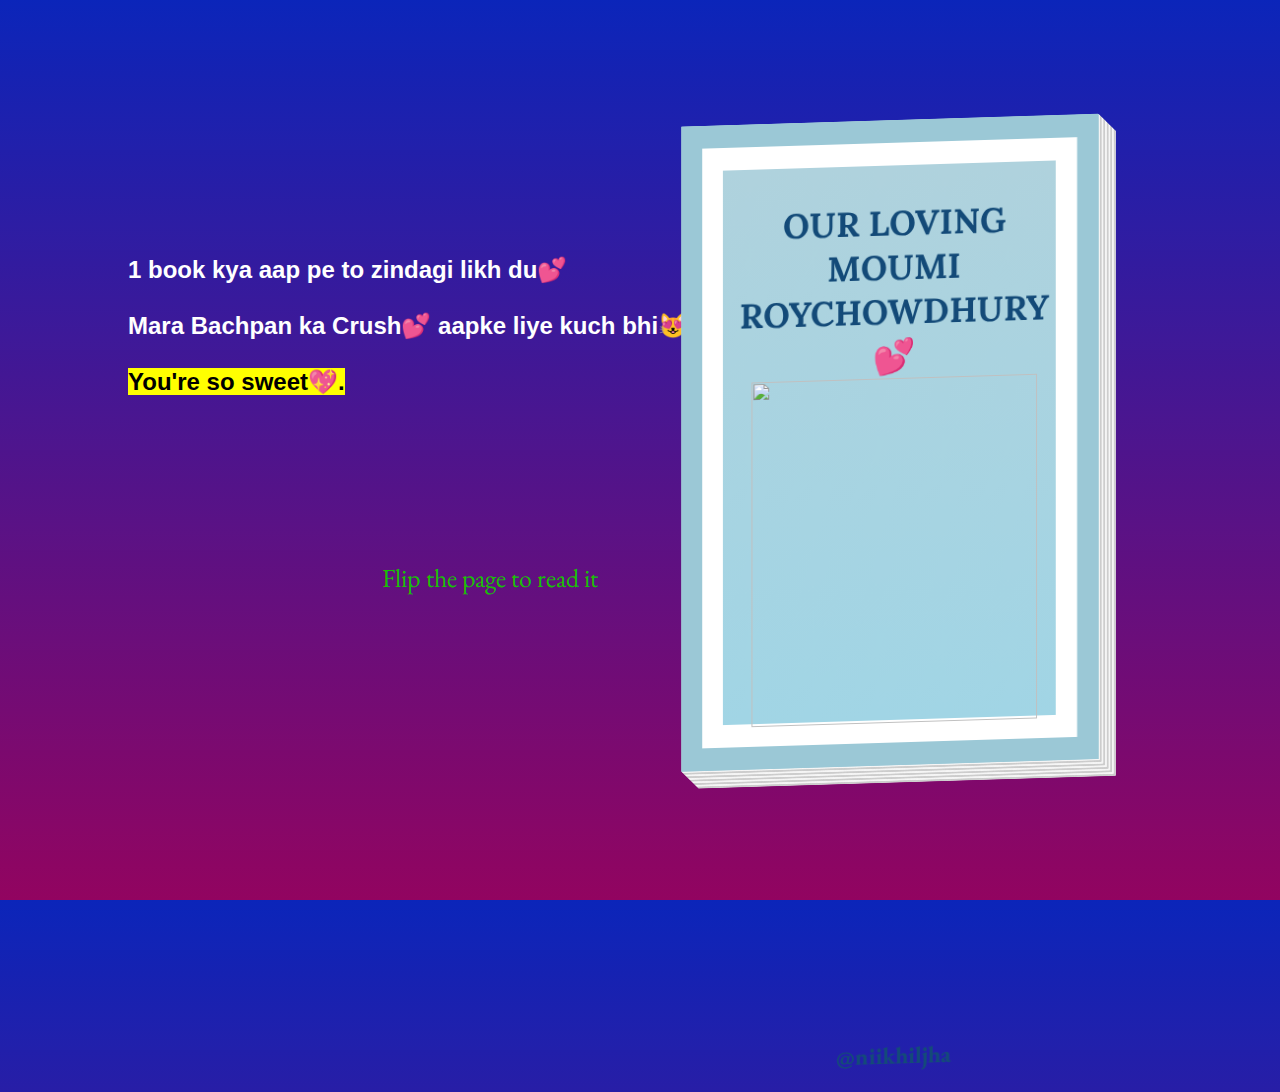
==== book.html @ 87499896 "Add files via upload" ====
<!DOCTYPE html>
<html lang="en">
  <head>
    <meta charset="UTF-8" />
    <meta name="viewport" content="width=device-width, initial-scale=1.0" />
    <title>book for you Mimi</title>
    <link rel="stylesheet" href="style.css" />
  </head>
  <body>
    <div class="motive">
      <h2>
        1 book kya aap pe to zindagi likh du💕
          <br />
          <br>
        Mara Bachpan ka Crush💕 aapke liye kuch bhi😻.
        <br />
        <br>
        <span> You're so sweet💖.</span>
      </h2>
    </div>
    <div class="instruction">Flip the page to read it</div>
    <div class="book">
      <div class="page cover-front" onclick="movePage(this, 1)">
        <h1>Our Loving Moumi Roychowdhury💕</h1>
        <img src="j.jpg" height="350" width="290" alt="">
        <div class="hat"><i class="fab fa-pied-piper-hat"></i></div>
        <br>
        <br><br>
        <br>
        <br>
        <h2>@niikhiljha</h2>
      </div>
      <div class="page cover-front" onclick="movePage(this, 2)"></div>
      <div class="page text-page" onclick="movePage(this, 3)">
        <p>Dear Mimi, this is for you 🤞💖</p>
        <p>
          "Every moment spent with you feels like <br>
           a chapter from my favorite book 🥹,<br>
           and I can't help but want to write more stories together.🫀 <br> Would you do me the honor of allowing me 🫶<br>
            to be your co-author in this😚 <br>
             beautiful journey called life🥹💕?"
             <br>
             Tujhme khoya rahun main, Mujhme khoyi rahe tu🥹
             <br>Khud ko dhoond lenge phir kabhi🫀

        </p>
        
        <iframe src="https://drive.google.com/file/d/17cDO_9siNJ6GMHq0z0fgj_W16arCAtgV/preview" width="360" height="215" allow="autoplay"></iframe>       
          <br /><br /><br />
          <p>Please trun the page..</p>
        </div>
        <div class="page text-page" onclick="movePage(this, 4)">
          <p>
            I've been thinking a lot about us lately, and there are some feelings I can no longer keep to myself.
            🤔<br>
             Our friendship means the world to me, but over time,<br>
              I've come to realize that my feelings for you have deepened into something more profound and beautiful😍<br>
        </p>

        <p>
          From the moment we met, I felt an unexplainable connection with you. Our bond has grown stronger with every shared laugh🙂‍↕️,<br>
           every deep conversation, and every moment of silence where words weren't necessary. <br>
           You have become my confidant, my rock, and the person I turn to for everything.<br>
           Your presence in my life has been a constant source of joy and comfort.😭🤞💖<br>
        </p>
        <p>
          Your kindness, compassion, and incredible spirit never cease to amaze me.🤌<br>
           You have a way of making everyone around you feel special and loved,<br>
            and I am endlessly grateful to be one of those lucky people.🙌<br>
           Your smile lights up my darkest days, and your laughter is the sweetest sound I know.😭🤞<br>
        </p>
        
      </div>
      <div class="page text-page" onclick="movePage(this, 5)">
        <p>
          As I reflect on all the moments we've shared, I realize just how much you mean to me.😽
           You've seen me at my best and my worst, and your unwavering support has been a guiding light through it all.
           Your belief in me has given me strength, and your love has given me hope.😘
        </p>
        <p>
          There’s something magical about the way we understand each other, 🤲
          the way we finish each other's sentences and share the same dreams.
           You have become an integral part of my life, and I can’t imagine a future without your friendship.💕
        </p>
        <p>
         😘
        </p>
        <p>
          I cherish every moment we spend together, and I find myself longing for more.😭🤞💖
           More shared dreams, more late-night talks, more stolen glances and warm embraces.
           I want to be there for you in every way, to support you 😘
          <br>
          logo ka gya hoga 2023 kharab mera to best tha <br>
          why <br>
          because god gifted me a frind like you😭🤞
        </p>
      </div>
      <div class="page text-page" onclick="movePage(this, 6)">
        <p>
          A friend like you is a treasure; your kindness, laughter, and unwavering support are priceless gifts I cherish every day
         <br>
         you are the most precious gift in my life <br>
         so i can't take any risk to loose it 😭🤞
         <br>
        </p>
        <p>
          if anyone say choose b/w money and your friendship<br>
           i'll choose money 🤣 <br>
          majjak tha 🤣 , i'll choose your friendship <br>
          you're my perfect partner and most important person in my life🥺 is you 
          Moumi

        </p>
        <p>
          In the garden of my life, you are the brightest and most beautiful bloom. Thank you for always being there for me.😊😘💕
Best friends are like stars. You don't always see them, but you know they're always there. Thanks for being my guiding light.💘
Life's journey is sweeter and more meaningful with a friend like you by my side. Your presence makes every moment brighter.
You are not just my best friend; you are my chosen family. Your friendship is a blessing that I am eternally grateful for.💘
Through every high and low, you've stood by me with unwavering loyalty and love. You're the epitome of what it means to be a best friend.😘
Your friendship is the perfect blend of joy, laughter, and unconditional support. I am so lucky to have you in my life.
With you, I can be my true self. Your acceptance and understanding make you more than a friend; you are my soulmate.💖
        </p>
      </div>
      <div class="page text-page">
        <p>
          bss Moumi yahi bolunga ki bht reapect and care krta tha,hu or rahunga aapse <br>
          apni aakhri saas takk. Moumi kuch vi ho jai baat karna maat chorna 🥺 , 
         kitna vi ruth jao , ma apko mana lunga 💖
         ar duniya se apko protect karta rahunga
        </p>
        <p>......This is Not limited here</p>
        <p>You are one and only Mimi💖.</p>

        <h2>Mimi ji please accept my request🥹</h2>
        <h2>and reply on this post</h2>
        <br />
        <img src="https://media.tenor.com/zGm5acSjHCIAAAAM/cat-begging.gif" />
        <button id="botao1">OK Atanu🥺</button>
      </div>
      <div class="page"></div>
      <div class="page"></div>
      <div class="page"></div>
      <div class="page"></div>
      <div class="page"></div>
      <div class="page"></div>
      <div class="page"></div>
      <div class="page"></div>
      <div class="page"></div>
      <div class="page"></div>
      <div class="page"></div>
      <div class="page"></div>
      <div class="page"></div>
      <div class="page"></div>
      <div class="page"></div>
      <div class="page"></div>
      <div class="page"></div>
      <div class="page"></div>
      <div class="page"></div>
      <div class="page"></div>
      <div class="page"></div>
      <div class="page"></div>
      <div class="page"></div>
      <div class="page"></div>
      <div class="page"></div>
      <div class="page"></div>
      <div class="page"></div>
      <div class="page"></div>
      <div class="page"></div>
      <div class="page"></div>
      <div class="page"></div>
      <div class="page"></div>
      <div class="page"></div>
      <div class="page"></div>
      <div class="page"></div>
      <div class="page"></div>
      <div class="page"></div>
      <div class="page"></div>
      <div class="page"></div>
      <div class="page"></div>
      <div class="page"></div>
      <div class="page"></div>
      <div class="page"></div>
      <div class="page"></div>
      <div class="page"></div>
      <div class="page"></div>
      <div class="page"></div>
      <div class="page"></div>
      <div class="page"></div>
      <div class="page"></div>
      <div class="page"></div>
      <div class="page"></div>
      <div class="page"></div>
      <div class="page"></div>
      <div class="page"></div>
      <div class="page"></div>
      <div class="page"></div>
      <div class="page"></div>
      <div class="page"></div>
      <div class="page"></div>
      <div class="page"></div>
      <div class="page"></div>
      <div class="page"></div>
      <div class="page"></div>
      <div class="page"></div>
      <div class="page"></div>
      <div class="page"></div>
      <div class="page"></div>
      <div class="page"></div>
      <div class="page"></div>
      <div class="page"></div>
      <div class="page"></div>
      <div class="page"></div>
      <div class="page"></div>
      <div class="page"></div>
      <div class="page"></div>
      <div class="page"></div>
      <div class="page"></div>
      <div class="page"></div>
      <div class="page"></div>
      <div class="page"></div>
      <div class="page"></div>
      <div class="page"></div>
      <div class="page"></div>
      <div class="page"></div>
      <div class="page"></div>
      <div class="page"></div>
      <div class="page"></div>
      <div class="page"></div>
      <div class="page"></div>
      <div class="page"></div>
      <div class="page"></div>
      <div class="page"></div>
    </div>

    <script>
      document.getElementById("botao1").addEventListener("click", function () {
        alert("you're always in my heart Moumi ❤️ , Drop a Message when you are Free ..");
      });
    </script>
    <script src="nikhil.js"></script>
  </body>
</html>
---- style.css ----
@import url("https://fonts.googleapis.com/css2?family=Lora&display=swap");
@import url("https://fonts.googleapis.com/css2?family=EB+Garamond&display=swap");
* {
  margin: 0;
  box-sizing: border-box;
}

.instruction,
.book {
  position: absolute;
  top: 50%;
  left: 50%;
  transform: translate(-50%, -50%);
}

body {
  width: 100%;
  height: 100vh;
  /* min-width: 900px;
  min-height: 700px; */
  background: linear-gradient(rgba(2, 29, 183, 0.963), rgb(146, 4, 96));
  position: relative;
}
#botao1 {
  background: rgba(68, 166, 158, 0.406);
  color: white;
  padding: 10px;
  margin-top: 60px;
}
.motive {
  margin-left: 10%;
  padding-top: 20%;
  color: white;
  font-family: Arial, Helvetica, sans-serif;
}
.motive span {
  background: yellow;
  color: black;
}
.book {
  width: 930px;
  height: 654.5px;
  transform: translate(-50%, -50%) rotatex(10deg) rotatey(-10deg);
  transform-style: preserve-3d;
}

.page {
  width: 423.5px;
  height: 654.5px;
  background: #84ca14;
  position: absolute;
  top: 0;
  right: 0;
  transition: transform 1s;
}

.page:nth-child(1) {
  padding: 5% 4% 4% 5%;
  transform-origin: 0% 50%;
  transform: translatez(-1px);
  background: #011217;
}

.left-side:nth-child(1) {
  transform: translatez(1px) rotatey(-180deg);
}

.page:nth-child(2) {
  padding: 5% 5% 4% 4%;
  transform-origin: 100% 50%;
  transform: translatez(-2px) scalex(-1) translatex(100%);
  background: #9bc8d6;
}

.left-side:nth-child(2) {
  transform: translatez(2px) scalex(-1) translatex(100%) rotatey(180deg);
}

.page:nth-child(3) {
  padding: 5% 4% 4% 5%;
  transform-origin: 0% 50%;
  transform: translatez(-3px);
  background: #f5f5f5;
}

.left-side:nth-child(3) {
  transform: translatez(3px) rotatey(-180deg);
}

.page:nth-child(4) {
  padding: 5% 5% 4% 4%;
  transform-origin: 100% 50%;
  transform: translatez(-4px) scalex(-1) translatex(100%);
  background: #f5f5f5;
}

.left-side:nth-child(4) {
  transform: translatez(4px) scalex(-1) translatex(100%) rotatey(180deg);
}

.page:nth-child(5) {
  padding: 5% 4% 4% 5%;
  transform-origin: 0% 50%;
  transform: translatez(-5px);
  background: #f5f5f5;
}

.left-side:nth-child(5) {
  transform: translatez(5px) rotatey(-180deg);
}

.page:nth-child(6) {
  padding: 5% 5% 4% 4%;
  transform-origin: 100% 50%;
  transform: translatez(-6px) scalex(-1) translatex(100%);
  background: #f5f5f5;
}

.left-side:nth-child(6) {
  transform: translatez(6px) scalex(-1) translatex(100%) rotatey(180deg);
}

.page:nth-child(7) {
  padding: 5% 4% 4% 5%;
  transform-origin: 0% 50%;
  transform: translatez(-7px);
  background: #f5f5f5;
}

.left-side:nth-child(7) {
  transform: translatez(7px) rotatey(-180deg);
}

.page:nth-child(8) {
  padding: 5% 5% 4% 4%;
  transform-origin: 100% 50%;
  transform: translatez(-8px) scalex(-1) translatex(100%);
  background: #f5f5f5;
}

.left-side:nth-child(8) {
  transform: translatez(8px) scalex(-1) translatex(100%) rotatey(180deg);
}

.page:nth-child(9) {
  padding: 5% 4% 4% 5%;
  transform-origin: 0% 50%;
  transform: translatez(-9px);
  background: #f5f5f5;
}

.left-side:nth-child(9) {
  transform: translatez(9px) rotatey(-180deg);
}

.page:nth-child(10) {
  padding: 5% 5% 4% 4%;
  transform-origin: 100% 50%;
  transform: translatez(-10px) scalex(-1) translatex(100%);
  background: #ccc;
}

.left-side:nth-child(10) {
  transform: translatez(10px) scalex(-1) translatex(100%) rotatey(180deg);
}

.page:nth-child(11) {
  padding: 5% 4% 4% 5%;
  transform-origin: 0% 50%;
  transform: translatez(-11px);
  background: #ccc;
}

.left-side:nth-child(11) {
  transform: translatez(11px) rotatey(-180deg);
}

.page:nth-child(12) {
  padding: 5% 5% 4% 4%;
  transform-origin: 100% 50%;
  transform: translatez(-12px) scalex(-1) translatex(100%);
  background: #ccc;
}

.left-side:nth-child(12) {
  transform: translatez(12px) scalex(-1) translatex(100%) rotatey(180deg);
}

.page:nth-child(13) {
  padding: 5% 4% 4% 5%;
  transform-origin: 0% 50%;
  transform: translatez(-13px);
  background: #ccc;
}

.left-side:nth-child(13) {
  transform: translatez(13px) rotatey(-180deg);
}

.page:nth-child(14) {
  padding: 5% 5% 4% 4%;
  transform-origin: 100% 50%;
  transform: translatez(-14px) scalex(-1) translatex(100%);
  background: #ccc;
}

.left-side:nth-child(14) {
  transform: translatez(14px) scalex(-1) translatex(100%) rotatey(180deg);
}

.page:nth-child(15) {
  padding: 5% 4% 4% 5%;
  transform-origin: 0% 50%;
  transform: translatez(-15px);
  background: #ccc;
}

.left-side:nth-child(15) {
  transform: translatez(15px) rotatey(-180deg);
}
::selection {
  color: rgb(0, 0, 0);
  background: yellow;
}
.page:nth-child(16) {
  padding: 5% 5% 4% 4%;
  transform-origin: 100% 50%;
  transform: translatez(-16px) scalex(-1) translatex(100%);
  background: #ccc;
}

.left-side:nth-child(16) {
  transform: translatez(16px) scalex(-1) translatex(100%) rotatey(180deg);
}

.page:nth-child(17) {
  padding: 5% 4% 4% 5%;
  transform-origin: 0% 50%;
  transform: translatez(-17px);
  background: #ccc;
}

.left-side:nth-child(17) {
  transform: translatez(17px) rotatey(-180deg);
}

.page:nth-child(18) {
  padding: 5% 5% 4% 4%;
  transform-origin: 100% 50%;
  transform: translatez(-18px) scalex(-1) translatex(100%);
  background: #ccc;
}

.left-side:nth-child(18) {
  transform: translatez(18px) scalex(-1) translatex(100%) rotatey(180deg);
}

.page:nth-child(19) {
  padding: 5% 4% 4% 5%;
  transform-origin: 0% 50%;
  transform: translatez(-19px);
  background: #ccc;
}

.left-side:nth-child(19) {
  transform: translatez(19px) rotatey(-180deg);
}

.page:nth-child(20) {
  padding: 5% 5% 4% 4%;
  transform-origin: 100% 50%;
  transform: translatez(-20px) scalex(-1) translatex(100%);
  background: #f5f5f5;
}

.left-side:nth-child(20) {
  transform: translatez(20px) scalex(-1) translatex(100%) rotatey(180deg);
}

.page:nth-child(21) {
  padding: 5% 4% 4% 5%;
  transform-origin: 0% 50%;
  transform: translatez(-21px);
  background: #f5f5f5;
}

.left-side:nth-child(21) {
  transform: translatez(21px) rotatey(-180deg);
}

.page:nth-child(22) {
  padding: 5% 5% 4% 4%;
  transform-origin: 100% 50%;
  transform: translatez(-22px) scalex(-1) translatex(100%);
  background: #f5f5f5;
}

.left-side:nth-child(22) {
  transform: translatez(22px) scalex(-1) translatex(100%) rotatey(180deg);
}

.page:nth-child(23) {
  padding: 5% 4% 4% 5%;
  transform-origin: 0% 50%;
  transform: translatez(-23px);
  background: #f5f5f5;
}

.left-side:nth-child(23) {
  transform: translatez(23px) rotatey(-180deg);
}

.page:nth-child(24) {
  padding: 5% 5% 4% 4%;
  transform-origin: 100% 50%;
  transform: translatez(-24px) scalex(-1) translatex(100%);
  background: #f5f5f5;
}

.left-side:nth-child(24) {
  transform: translatez(24px) scalex(-1) translatex(100%) rotatey(180deg);
}

.page:nth-child(25) {
  padding: 5% 4% 4% 5%;
  transform-origin: 0% 50%;
  transform: translatez(-25px);
  background: #f5f5f5;
}

.left-side:nth-child(25) {
  transform: translatez(25px) rotatey(-180deg);
}

.page:nth-child(26) {
  padding: 5% 5% 4% 4%;
  transform-origin: 100% 50%;
  transform: translatez(-26px) scalex(-1) translatex(100%);
  background: #f5f5f5;
}

.left-side:nth-child(26) {
  transform: translatez(26px) scalex(-1) translatex(100%) rotatey(180deg);
}

.page:nth-child(27) {
  padding: 5% 4% 4% 5%;
  transform-origin: 0% 50%;
  transform: translatez(-27px);
  background: #f5f5f5;
}

.left-side:nth-child(27) {
  transform: translatez(27px) rotatey(-180deg);
}

.page:nth-child(28) {
  padding: 5% 5% 4% 4%;
  transform-origin: 100% 50%;
  transform: translatez(-28px) scalex(-1) translatex(100%);
  background: #f5f5f5;
}

.left-side:nth-child(28) {
  transform: translatez(28px) scalex(-1) translatex(100%) rotatey(180deg);
}

.page:nth-child(29) {
  padding: 5% 4% 4% 5%;
  transform-origin: 0% 50%;
  transform: translatez(-29px);
  background: #f5f5f5;
}

.left-side:nth-child(29) {
  transform: translatez(29px) rotatey(-180deg);
}

.page:nth-child(30) {
  padding: 5% 5% 4% 4%;
  transform-origin: 100% 50%;
  transform: translatez(-30px) scalex(-1) translatex(100%);
  background: #ccc;
}

.left-side:nth-child(30) {
  transform: translatez(30px) scalex(-1) translatex(100%) rotatey(180deg);
}

.page:nth-child(31) {
  padding: 5% 4% 4% 5%;
  transform-origin: 0% 50%;
  transform: translatez(-31px);
  background: #ccc;
}

.left-side:nth-child(31) {
  transform: translatez(31px) rotatey(-180deg);
}

.page:nth-child(32) {
  padding: 5% 5% 4% 4%;
  transform-origin: 100% 50%;
  transform: translatez(-32px) scalex(-1) translatex(100%);
  background: #ccc;
}

.left-side:nth-child(32) {
  transform: translatez(32px) scalex(-1) translatex(100%) rotatey(180deg);
}

.page:nth-child(33) {
  padding: 5% 4% 4% 5%;
  transform-origin: 0% 50%;
  transform: translatez(-33px);
  background: #ccc;
}

.left-side:nth-child(33) {
  transform: translatez(33px) rotatey(-180deg);
}

.page:nth-child(34) {
  padding: 5% 5% 4% 4%;
  transform-origin: 100% 50%;
  transform: translatez(-34px) scalex(-1) translatex(100%);
  background: #ccc;
}

.left-side:nth-child(34) {
  transform: translatez(34px) scalex(-1) translatex(100%) rotatey(180deg);
}

.page:nth-child(35) {
  padding: 5% 4% 4% 5%;
  transform-origin: 0% 50%;
  transform: translatez(-35px);
  background: #ccc;
}

.left-side:nth-child(35) {
  transform: translatez(35px) rotatey(-180deg);
}

.page:nth-child(36) {
  padding: 5% 5% 4% 4%;
  transform-origin: 100% 50%;
  transform: translatez(-36px) scalex(-1) translatex(100%);
  background: #ccc;
}

.left-side:nth-child(36) {
  transform: translatez(36px) scalex(-1) translatex(100%) rotatey(180deg);
}

.page:nth-child(37) {
  padding: 5% 4% 4% 5%;
  transform-origin: 0% 50%;
  transform: translatez(-37px);
  background: #ccc;
}

.left-side:nth-child(37) {
  transform: translatez(37px) rotatey(-180deg);
}

.page:nth-child(38) {
  padding: 5% 5% 4% 4%;
  transform-origin: 100% 50%;
  transform: translatez(-38px) scalex(-1) translatex(100%);
  background: #ccc;
}

.left-side:nth-child(38) {
  transform: translatez(38px) scalex(-1) translatex(100%) rotatey(180deg);
}

.page:nth-child(39) {
  padding: 5% 4% 4% 5%;
  transform-origin: 0% 50%;
  transform: translatez(-39px);
  background: #ccc;
}

.left-side:nth-child(39) {
  transform: translatez(39px) rotatey(-180deg);
}

.page:nth-child(40) {
  padding: 5% 5% 4% 4%;
  transform-origin: 100% 50%;
  transform: translatez(-40px) scalex(-1) translatex(100%);
  background: #f5f5f5;
}

.left-side:nth-child(40) {
  transform: translatez(40px) scalex(-1) translatex(100%) rotatey(180deg);
}

.page:nth-child(41) {
  padding: 5% 4% 4% 5%;
  transform-origin: 0% 50%;
  transform: translatez(-41px);
  background: #f5f5f5;
}

.left-side:nth-child(41) {
  transform: translatez(41px) rotatey(-180deg);
}

.page:nth-child(42) {
  padding: 5% 5% 4% 4%;
  transform-origin: 100% 50%;
  transform: translatez(-42px) scalex(-1) translatex(100%);
  background: #f5f5f5;
}

.left-side:nth-child(42) {
  transform: translatez(42px) scalex(-1) translatex(100%) rotatey(180deg);
}

.page:nth-child(43) {
  padding: 5% 4% 4% 5%;
  transform-origin: 0% 50%;
  transform: translatez(-43px);
  background: #f5f5f5;
}

.left-side:nth-child(43) {
  transform: translatez(43px) rotatey(-180deg);
}

.page:nth-child(44) {
  padding: 5% 5% 4% 4%;
  transform-origin: 100% 50%;
  transform: translatez(-44px) scalex(-1) translatex(100%);
  background: #f5f5f5;
}

.left-side:nth-child(44) {
  transform: translatez(44px) scalex(-1) translatex(100%) rotatey(180deg);
}

.page:nth-child(45) {
  padding: 5% 4% 4% 5%;
  transform-origin: 0% 50%;
  transform: translatez(-45px);
  background: #f5f5f5;
}

.left-side:nth-child(45) {
  transform: translatez(45px) rotatey(-180deg);
}

.page:nth-child(46) {
  padding: 5% 5% 4% 4%;
  transform-origin: 100% 50%;
  transform: translatez(-46px) scalex(-1) translatex(100%);
  background: #f5f5f5;
}

.left-side:nth-child(46) {
  transform: translatez(46px) scalex(-1) translatex(100%) rotatey(180deg);
}

.page:nth-child(47) {
  padding: 5% 4% 4% 5%;
  transform-origin: 0% 50%;
  transform: translatez(-47px);
  background: #f5f5f5;
}

.left-side:nth-child(47) {
  transform: translatez(47px) rotatey(-180deg);
}

.page:nth-child(48) {
  padding: 5% 5% 4% 4%;
  transform-origin: 100% 50%;
  transform: translatez(-48px) scalex(-1) translatex(100%);
  background: #f5f5f5;
}

.left-side:nth-child(48) {
  transform: translatez(48px) scalex(-1) translatex(100%) rotatey(180deg);
}

.page:nth-child(49) {
  padding: 5% 4% 4% 5%;
  transform-origin: 0% 50%;
  transform: translatez(-49px);
  background: #f5f5f5;
}

.left-side:nth-child(49) {
  transform: translatez(49px) rotatey(-180deg);
}

.page:nth-child(50) {
  padding: 5% 5% 4% 4%;
  transform-origin: 100% 50%;
  transform: translatez(-50px) scalex(-1) translatex(100%);
  background: #ccc;
}

.left-side:nth-child(50) {
  transform: translatez(50px) scalex(-1) translatex(100%) rotatey(180deg);
}

.page:nth-child(51) {
  padding: 5% 4% 4% 5%;
  transform-origin: 0% 50%;
  transform: translatez(-51px);
  background: #ccc;
}

.left-side:nth-child(51) {
  transform: translatez(51px) rotatey(-180deg);
}

.page:nth-child(52) {
  padding: 5% 5% 4% 4%;
  transform-origin: 100% 50%;
  transform: translatez(-52px) scalex(-1) translatex(100%);
  background: #ccc;
}

.left-side:nth-child(52) {
  transform: translatez(52px) scalex(-1) translatex(100%) rotatey(180deg);
}

.page:nth-child(53) {
  padding: 5% 4% 4% 5%;
  transform-origin: 0% 50%;
  transform: translatez(-53px);
  background: #ccc;
}

.left-side:nth-child(53) {
  transform: translatez(53px) rotatey(-180deg);
}

.page:nth-child(54) {
  padding: 5% 5% 4% 4%;
  transform-origin: 100% 50%;
  transform: translatez(-54px) scalex(-1) translatex(100%);
  background: #ccc;
}

.left-side:nth-child(54) {
  transform: translatez(54px) scalex(-1) translatex(100%) rotatey(180deg);
}

.page:nth-child(55) {
  padding: 5% 4% 4% 5%;
  transform-origin: 0% 50%;
  transform: translatez(-55px);
  background: #ccc;
}

.left-side:nth-child(55) {
  transform: translatez(55px) rotatey(-180deg);
}

.page:nth-child(56) {
  padding: 5% 5% 4% 4%;
  transform-origin: 100% 50%;
  transform: translatez(-56px) scalex(-1) translatex(100%);
  background: #ccc;
}

.left-side:nth-child(56) {
  transform: translatez(56px) scalex(-1) translatex(100%) rotatey(180deg);
}

.page:nth-child(57) {
  padding: 5% 4% 4% 5%;
  transform-origin: 0% 50%;
  transform: translatez(-57px);
  background: #ccc;
}

.left-side:nth-child(57) {
  transform: translatez(57px) rotatey(-180deg);
}

.page:nth-child(58) {
  padding: 5% 5% 4% 4%;
  transform-origin: 100% 50%;
  transform: translatez(-58px) scalex(-1) translatex(100%);
  background: #ccc;
}

.left-side:nth-child(58) {
  transform: translatez(58px) scalex(-1) translatex(100%) rotatey(180deg);
}

.page:nth-child(59) {
  padding: 5% 4% 4% 5%;
  transform-origin: 0% 50%;
  transform: translatez(-59px);
  background: #ccc;
}

.left-side:nth-child(59) {
  transform: translatez(59px) rotatey(-180deg);
}

.page:nth-child(60) {
  padding: 5% 5% 4% 4%;
  transform-origin: 100% 50%;
  transform: translatez(-60px) scalex(-1) translatex(100%);
  background: #f5f5f5;
}

.left-side:nth-child(60) {
  transform: translatez(60px) scalex(-1) translatex(100%) rotatey(180deg);
}

.page:nth-child(61) {
  padding: 5% 4% 4% 5%;
  transform-origin: 0% 50%;
  transform: translatez(-61px);
  background: #f5f5f5;
}

.left-side:nth-child(61) {
  transform: translatez(61px) rotatey(-180deg);
}

.page:nth-child(62) {
  padding: 5% 5% 4% 4%;
  transform-origin: 100% 50%;
  transform: translatez(-62px) scalex(-1) translatex(100%);
  background: #f5f5f5;
}

.left-side:nth-child(62) {
  transform: translatez(62px) scalex(-1) translatex(100%) rotatey(180deg);
}

.page:nth-child(63) {
  padding: 5% 4% 4% 5%;
  transform-origin: 0% 50%;
  transform: translatez(-63px);
  background: #f5f5f5;
}

.left-side:nth-child(63) {
  transform: translatez(63px) rotatey(-180deg);
}

.page:nth-child(64) {
  padding: 5% 5% 4% 4%;
  transform-origin: 100% 50%;
  transform: translatez(-64px) scalex(-1) translatex(100%);
  background: #f5f5f5;
}

.left-side:nth-child(64) {
  transform: translatez(64px) scalex(-1) translatex(100%) rotatey(180deg);
}

.page:nth-child(65) {
  padding: 5% 4% 4% 5%;
  transform-origin: 0% 50%;
  transform: translatez(-65px);
  background: #f5f5f5;
}

.left-side:nth-child(65) {
  transform: translatez(65px) rotatey(-180deg);
}

.page:nth-child(66) {
  padding: 5% 5% 4% 4%;
  transform-origin: 100% 50%;
  transform: translatez(-66px) scalex(-1) translatex(100%);
  background: #f5f5f5;
}

.left-side:nth-child(66) {
  transform: translatez(66px) scalex(-1) translatex(100%) rotatey(180deg);
}

.page:nth-child(67) {
  padding: 5% 4% 4% 5%;
  transform-origin: 0% 50%;
  transform: translatez(-67px);
  background: #f5f5f5;
}

.left-side:nth-child(67) {
  transform: translatez(67px) rotatey(-180deg);
}

.page:nth-child(68) {
  padding: 5% 5% 4% 4%;
  transform-origin: 100% 50%;
  transform: translatez(-68px) scalex(-1) translatex(100%);
  background: #f5f5f5;
}

.left-side:nth-child(68) {
  transform: translatez(68px) scalex(-1) translatex(100%) rotatey(180deg);
}

.page:nth-child(69) {
  padding: 5% 4% 4% 5%;
  transform-origin: 0% 50%;
  transform: translatez(-69px);
  background: #f5f5f5;
}

.left-side:nth-child(69) {
  transform: translatez(69px) rotatey(-180deg);
}

.page:nth-child(70) {
  padding: 5% 5% 4% 4%;
  transform-origin: 100% 50%;
  transform: translatez(-70px) scalex(-1) translatex(100%);
  background: #ccc;
}

.left-side:nth-child(70) {
  transform: translatez(70px) scalex(-1) translatex(100%) rotatey(180deg);
}

.page:nth-child(71) {
  padding: 5% 4% 4% 5%;
  transform-origin: 0% 50%;
  transform: translatez(-71px);
  background: #ccc;
}

.left-side:nth-child(71) {
  transform: translatez(71px) rotatey(-180deg);
}

.page:nth-child(72) {
  padding: 5% 5% 4% 4%;
  transform-origin: 100% 50%;
  transform: translatez(-72px) scalex(-1) translatex(100%);
  background: #ccc;
}

.left-side:nth-child(72) {
  transform: translatez(72px) scalex(-1) translatex(100%) rotatey(180deg);
}

.page:nth-child(73) {
  padding: 5% 4% 4% 5%;
  transform-origin: 0% 50%;
  transform: translatez(-73px);
  background: #ccc;
}

.left-side:nth-child(73) {
  transform: translatez(73px) rotatey(-180deg);
}

.page:nth-child(74) {
  padding: 5% 5% 4% 4%;
  transform-origin: 100% 50%;
  transform: translatez(-74px) scalex(-1) translatex(100%);
  background: #ccc;
}

.left-side:nth-child(74) {
  transform: translatez(74px) scalex(-1) translatex(100%) rotatey(180deg);
}

.page:nth-child(75) {
  padding: 5% 4% 4% 5%;
  transform-origin: 0% 50%;
  transform: translatez(-75px);
  background: #ccc;
}

.left-side:nth-child(75) {
  transform: translatez(75px) rotatey(-180deg);
}

.page:nth-child(76) {
  padding: 5% 5% 4% 4%;
  transform-origin: 100% 50%;
  transform: translatez(-76px) scalex(-1) translatex(100%);
  background: #ccc;
}

.left-side:nth-child(76) {
  transform: translatez(76px) scalex(-1) translatex(100%) rotatey(180deg);
}

.page:nth-child(77) {
  padding: 5% 4% 4% 5%;
  transform-origin: 0% 50%;
  transform: translatez(-77px);
  background: #ccc;
}

.left-side:nth-child(77) {
  transform: translatez(77px) rotatey(-180deg);
}

.page:nth-child(78) {
  padding: 5% 5% 4% 4%;
  transform-origin: 100% 50%;
  transform: translatez(-78px) scalex(-1) translatex(100%);
  background: #ccc;
}

.left-side:nth-child(78) {
  transform: translatez(78px) scalex(-1) translatex(100%) rotatey(180deg);
}

.page:nth-child(79) {
  padding: 5% 4% 4% 5%;
  transform-origin: 0% 50%;
  transform: translatez(-79px);
  background: #ccc;
}

.left-side:nth-child(79) {
  transform: translatez(79px) rotatey(-180deg);
}

.page:nth-child(80) {
  padding: 5% 5% 4% 4%;
  transform-origin: 100% 50%;
  transform: translatez(-80px) scalex(-1) translatex(100%);
  background: #f5f5f5;
}

.left-side:nth-child(80) {
  transform: translatez(80px) scalex(-1) translatex(100%) rotatey(180deg);
}

.page:nth-child(81) {
  padding: 5% 4% 4% 5%;
  transform-origin: 0% 50%;
  transform: translatez(-81px);
  background: #f5f5f5;
}

.left-side:nth-child(81) {
  transform: translatez(81px) rotatey(-180deg);
}

.page:nth-child(82) {
  padding: 5% 5% 4% 4%;
  transform-origin: 100% 50%;
  transform: translatez(-82px) scalex(-1) translatex(100%);
  background: #f5f5f5;
}

.left-side:nth-child(82) {
  transform: translatez(82px) scalex(-1) translatex(100%) rotatey(180deg);
}

.page:nth-child(83) {
  padding: 5% 4% 4% 5%;
  transform-origin: 0% 50%;
  transform: translatez(-83px);
  background: #f5f5f5;
}

.left-side:nth-child(83) {
  transform: translatez(83px) rotatey(-180deg);
}

.page:nth-child(84) {
  padding: 5% 5% 4% 4%;
  transform-origin: 100% 50%;
  transform: translatez(-84px) scalex(-1) translatex(100%);
  background: #f5f5f5;
}

.left-side:nth-child(84) {
  transform: translatez(84px) scalex(-1) translatex(100%) rotatey(180deg);
}

.page:nth-child(85) {
  padding: 5% 4% 4% 5%;
  transform-origin: 0% 50%;
  transform: translatez(-85px);
  background: #f5f5f5;
}

.left-side:nth-child(85) {
  transform: translatez(85px) rotatey(-180deg);
}

.page:nth-child(86) {
  padding: 5% 5% 4% 4%;
  transform-origin: 100% 50%;
  transform: translatez(-86px) scalex(-1) translatex(100%);
  background: #f5f5f5;
}

.left-side:nth-child(86) {
  transform: translatez(86px) scalex(-1) translatex(100%) rotatey(180deg);
}

.page:nth-child(87) {
  padding: 5% 4% 4% 5%;
  transform-origin: 0% 50%;
  transform: translatez(-87px);
  background: #f5f5f5;
}

.left-side:nth-child(87) {
  transform: translatez(87px) rotatey(-180deg);
}

.page:nth-child(88) {
  padding: 5% 5% 4% 4%;
  transform-origin: 100% 50%;
  transform: translatez(-88px) scalex(-1) translatex(100%);
  background: #f5f5f5;
}

.left-side:nth-child(88) {
  transform: translatez(88px) scalex(-1) translatex(100%) rotatey(180deg);
}

.page:nth-child(89) {
  padding: 5% 4% 4% 5%;
  transform-origin: 0% 50%;
  transform: translatez(-89px);
  background: #f5f5f5;
}

.left-side:nth-child(89) {
  transform: translatez(89px) rotatey(-180deg);
}

.page:nth-child(90) {
  padding: 5% 5% 4% 4%;
  transform-origin: 100% 50%;
  transform: translatez(-90px) scalex(-1) translatex(100%);
  background: #ccc;
}

.left-side:nth-child(90) {
  transform: translatez(90px) scalex(-1) translatex(100%) rotatey(180deg);
}

.page:nth-child(91) {
  padding: 5% 4% 4% 5%;
  transform-origin: 0% 50%;
  transform: translatez(-91px);
  background: #ccc;
}

.left-side:nth-child(91) {
  transform: translatez(91px) rotatey(-180deg);
}

.page:nth-child(92) {
  padding: 5% 5% 4% 4%;
  transform-origin: 100% 50%;
  transform: translatez(-92px) scalex(-1) translatex(100%);
  background: #ccc;
}

.left-side:nth-child(92) {
  transform: translatez(92px) scalex(-1) translatex(100%) rotatey(180deg);
}

.page:nth-child(93) {
  padding: 5% 4% 4% 5%;
  transform-origin: 0% 50%;
  transform: translatez(-93px);
  background: #ccc;
}

.left-side:nth-child(93) {
  transform: translatez(93px) rotatey(-180deg);
}

.page:nth-child(94) {
  padding: 5% 5% 4% 4%;
  transform-origin: 100% 50%;
  transform: translatez(-94px) scalex(-1) translatex(100%);
  background: #ccc;
}

.left-side:nth-child(94) {
  transform: translatez(94px) scalex(-1) translatex(100%) rotatey(180deg);
}

.page:nth-child(95) {
  padding: 5% 4% 4% 5%;
  transform-origin: 0% 50%;
  transform: translatez(-95px);
  background: #ccc;
}

.left-side:nth-child(95) {
  transform: translatez(95px) rotatey(-180deg);
}

.page:nth-child(96) {
  padding: 5% 5% 4% 4%;
  transform-origin: 100% 50%;
  transform: translatez(-96px) scalex(-1) translatex(100%);
  background: #ccc;
}

.left-side:nth-child(96) {
  transform: translatez(96px) scalex(-1) translatex(100%) rotatey(180deg);
}

.page:nth-child(97) {
  padding: 5% 4% 4% 5%;
  transform-origin: 0% 50%;
  transform: translatez(-97px);
  background: #ccc;
}

.left-side:nth-child(97) {
  transform: translatez(97px) rotatey(-180deg);
}

.page:nth-child(98) {
  padding: 5% 5% 4% 4%;
  transform-origin: 100% 50%;
  transform: translatez(-98px) scalex(-1) translatex(100%);
  background: #ccc;
}

.left-side:nth-child(98) {
  transform: translatez(98px) scalex(-1) translatex(100%) rotatey(180deg);
}

.page:nth-child(99) {
  padding: 5% 4% 4% 5%;
  transform-origin: 0% 50%;
  transform: translatez(-99px);
  background: #ccc;
}

.left-side:nth-child(99) {
  transform: translatez(99px) rotatey(-180deg);
}

.page:nth-child(100) {
  padding: 5% 5% 4% 4%;
  transform-origin: 100% 50%;
  transform: translatez(-100px) scalex(-1) translatex(100%);
  background: #f5f5f5;
}

.left-side:nth-child(100) {
  transform: translatez(100px) scalex(-1) translatex(100%) rotatey(180deg);
}

.cover-front:nth-child(1) {
  text-align: center;
  background: linear-gradient(#afd2dd, #a1d5e5) 50% 50%/80% 86% no-repeat,
    linear-gradient(#ffffff, #ffffff) 50% 50%/90% 93% no-repeat,
    linear-gradient(#9bc8d6, #9bc8d6) no-repeat;
}
.cover-front:nth-child(1) h1 {
  font-family: "Lora", serif;
  font-size: 35px;
  color: #134a78;
  margin-top: 35px;
  text-transform: uppercase;
}
.cover-front:nth-child(1) h2 {
  font-family: "EB Garamond", serif;
  font-size: 24px;
  color: #134a78;
  position: relative;
  top: 40%;
}
.cover-front:nth-child(1) .hat {
  font-size: 100px;
  color: #134a78;
  position: relative;
  top: 3%;
}

p {
  margin-bottom: 4%;
  font-family: "EB Garamond", serif;
  font-size: 16px;
}

.page:nth-child(3) p:first-of-type:first-letter {
  font-size: 32px;
}

.instruction {
  left: calc(50% - 150px);
  font-size: 26px;
  font-family: "EB Garamond", serif;
  color: rgba(22, 199, 2, 0.998);
  box-sizing: border-box;
  border-radius: 2px solid red;
  padding: 10px 15px;
  margin-top: 10%;
}

@media screen and (max-width:500px){
  body{
    width: 100vw;
  }
  .motive {
    position: relative;
    margin: 4%;
    padding-top: 2%;
    width: 100vw;

  }
  .instruction{
    position: relative;
    top: auto;
    left: 61%;
  }
  .book{
    position: relative;
    left: 48%;
    width: 95%;
    
    /* transform: translate(0%, 0%) rotatex(10deg) rotatey(-10deg);
  transform-style: preserve-3d; */
  }
  .page{
    width: 100%;
  }
  .video{
    width: 95%;
  }
}
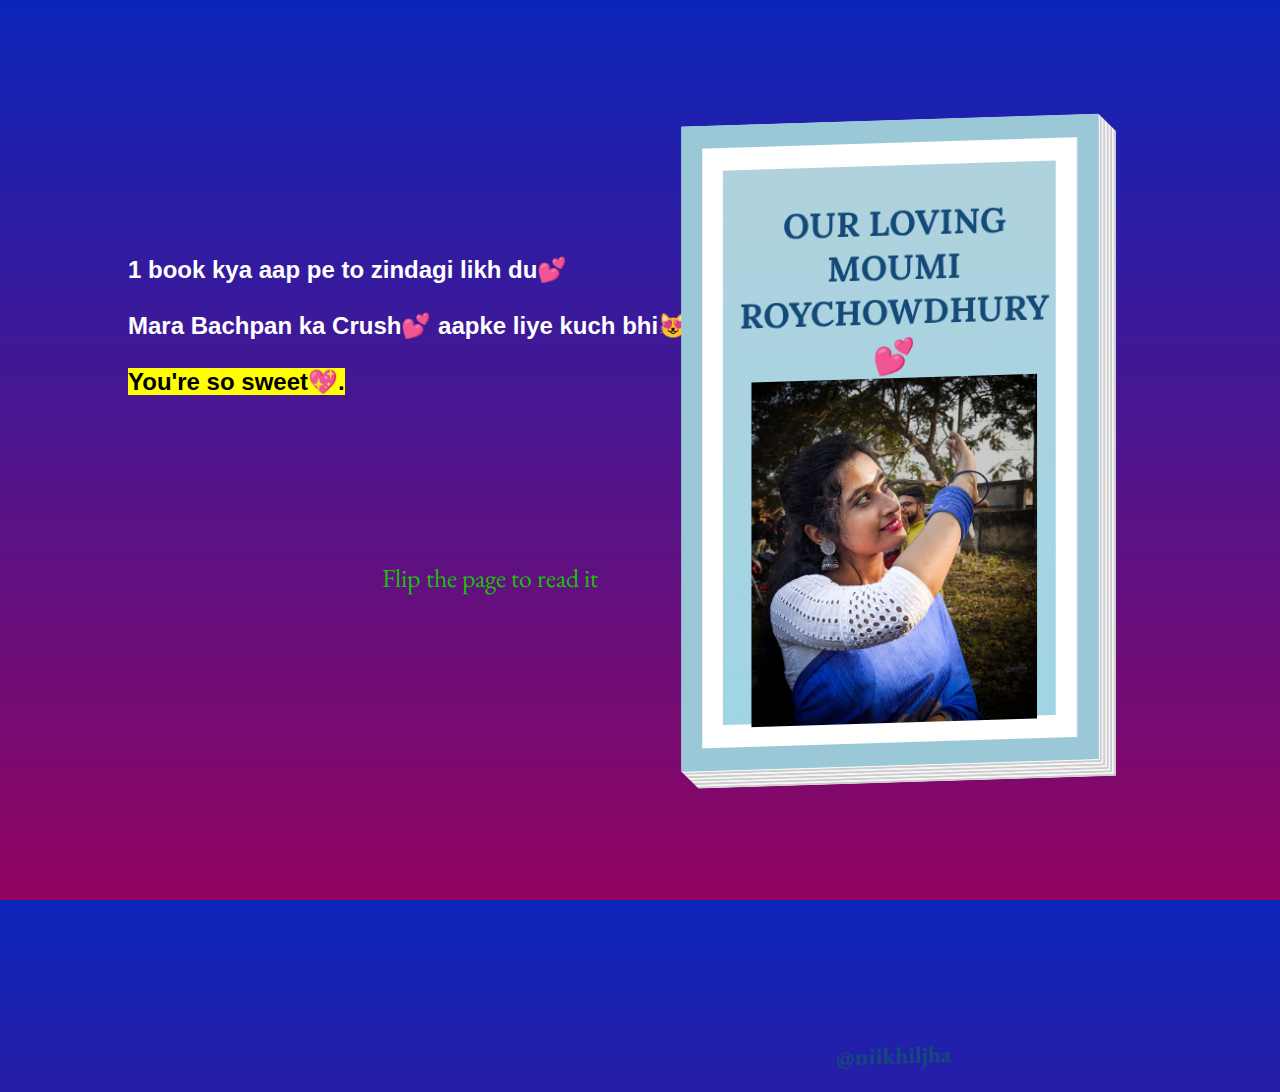
==== commit 55081298: "Update book.html" ====
--- a/book.html
+++ b/book.html
@@ -22,7 +22,7 @@
     <div class="book">
       <div class="page cover-front" onclick="movePage(this, 1)">
         <h1>Our Loving Moumi Roychowdhury💕</h1>
-        <img src="j.jpg" height="350" width="290" alt="">
+        <img src="mimi.jpg" height="350" width="290" alt="">
         <div class="hat"><i class="fab fa-pied-piper-hat"></i></div>
         <br>
         <br><br>
@@ -45,8 +45,11 @@
 
         </p>
         
-        <iframe src="https://drive.google.com/file/d/17cDO_9siNJ6GMHq0z0fgj_W16arCAtgV/preview" width="360" height="215" allow="autoplay"></iframe>       
+        <iframe src="https://drive.google.com/file/d/17cDO_9siNJ6GMHq0z0fgj_W16arCAtgV/preview" width="360" height="215" allow="autoplay"></iframe>    
+        <br /><br />
+        <p>Note: Play the video Before Read it .</p>
           <br /><br /><br />
+        
           <p>Please trun the page..</p>
         </div>
         <div class="page text-page" onclick="movePage(this, 4)">
@@ -239,4 +242,4 @@
     </script>
     <script src="nikhil.js"></script>
   </body>
-</html>+</html>
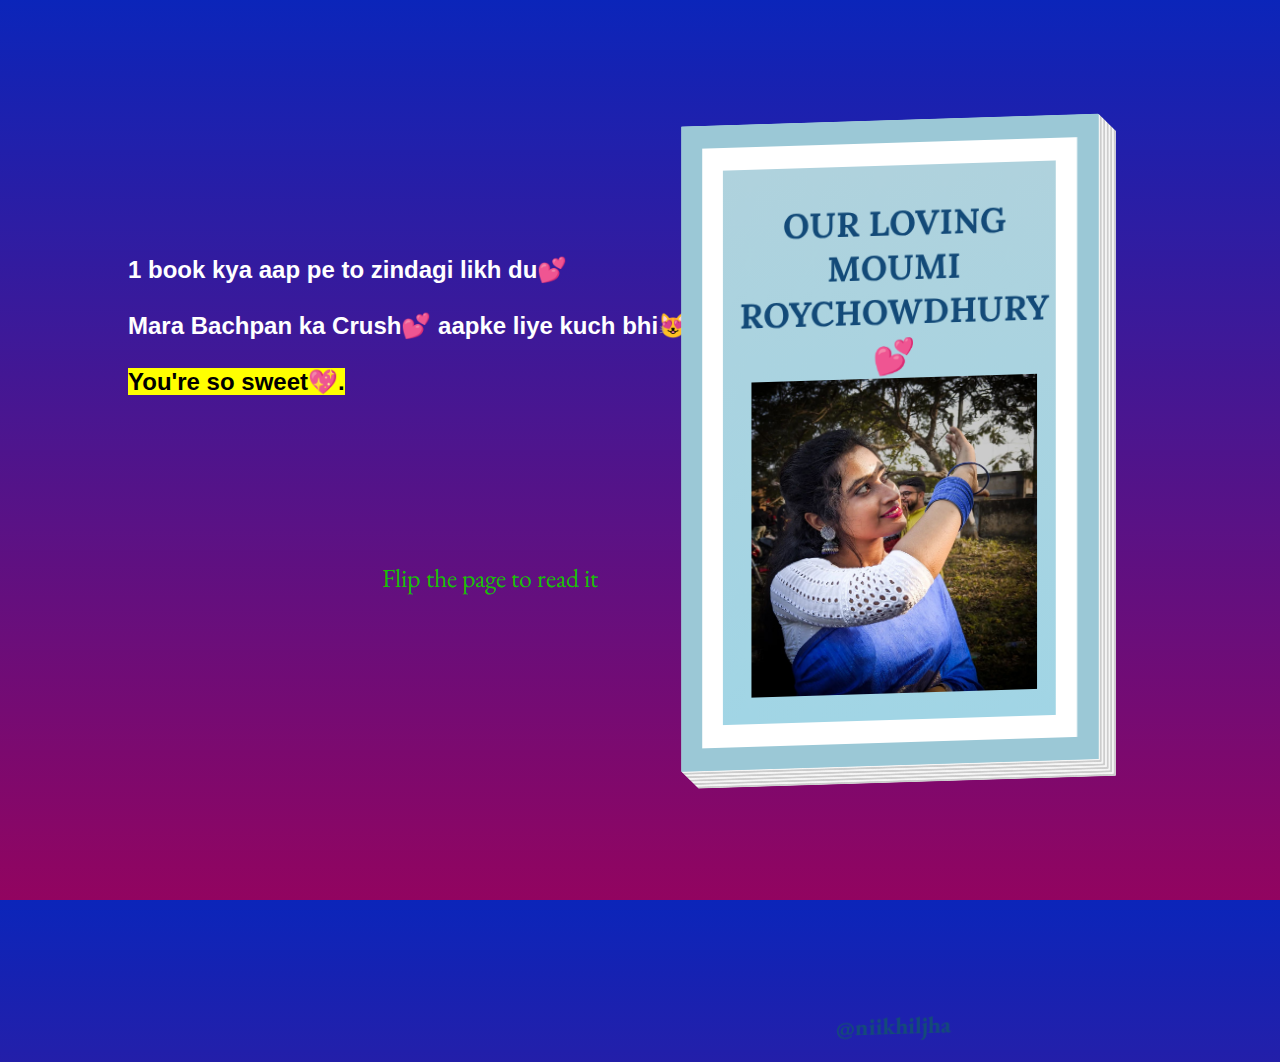
==== commit 08fc61d3: "Update book.html" ====
--- a/book.html
+++ b/book.html
@@ -22,7 +22,7 @@
     <div class="book">
       <div class="page cover-front" onclick="movePage(this, 1)">
         <h1>Our Loving Moumi Roychowdhury💕</h1>
-        <img src="mimi.jpg" height="350" width="290" alt="">
+        <img src="mimi.jpg" height="320" width="290" alt="">
         <div class="hat"><i class="fab fa-pied-piper-hat"></i></div>
         <br>
         <br><br>
@@ -48,7 +48,7 @@
         <iframe src="https://drive.google.com/file/d/17cDO_9siNJ6GMHq0z0fgj_W16arCAtgV/preview" width="360" height="215" allow="autoplay"></iframe>    
         <br /><br />
         <p>Note: Play the video Before Read it .</p>
-          <br /><br /><br />
+          <br /><br />
         
           <p>Please trun the page..</p>
         </div>
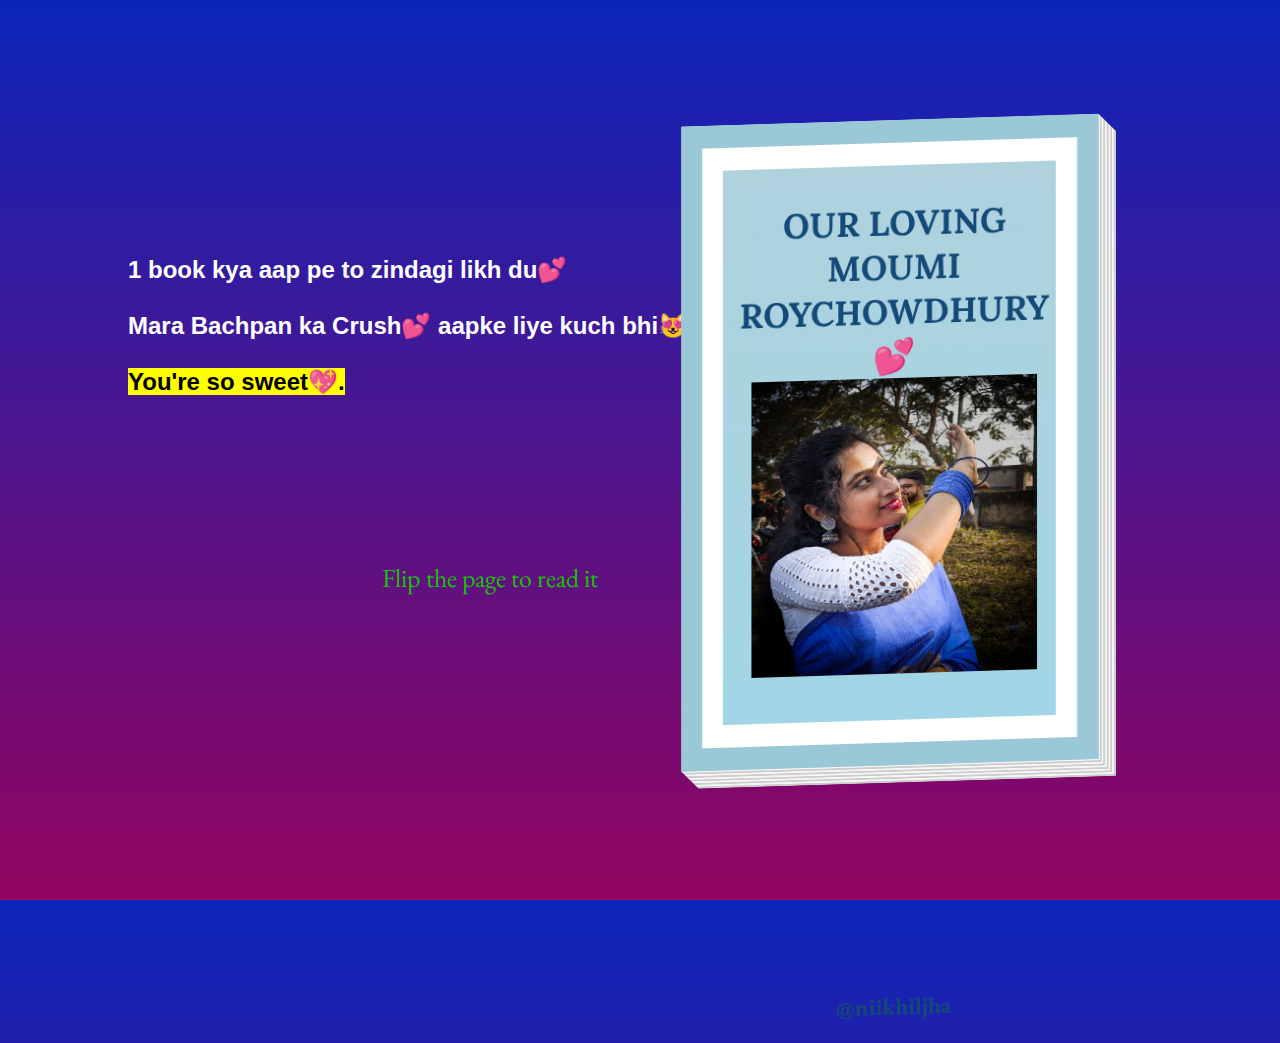
==== commit bee95195: "Update book.html" ====
--- a/book.html
+++ b/book.html
@@ -22,7 +22,7 @@
     <div class="book">
       <div class="page cover-front" onclick="movePage(this, 1)">
         <h1>Our Loving Moumi Roychowdhury💕</h1>
-        <img src="mimi.jpg" height="320" width="290" alt="">
+        <img src="mimi.jpg" height="300" width="290" alt="">
         <div class="hat"><i class="fab fa-pied-piper-hat"></i></div>
         <br>
         <br><br>
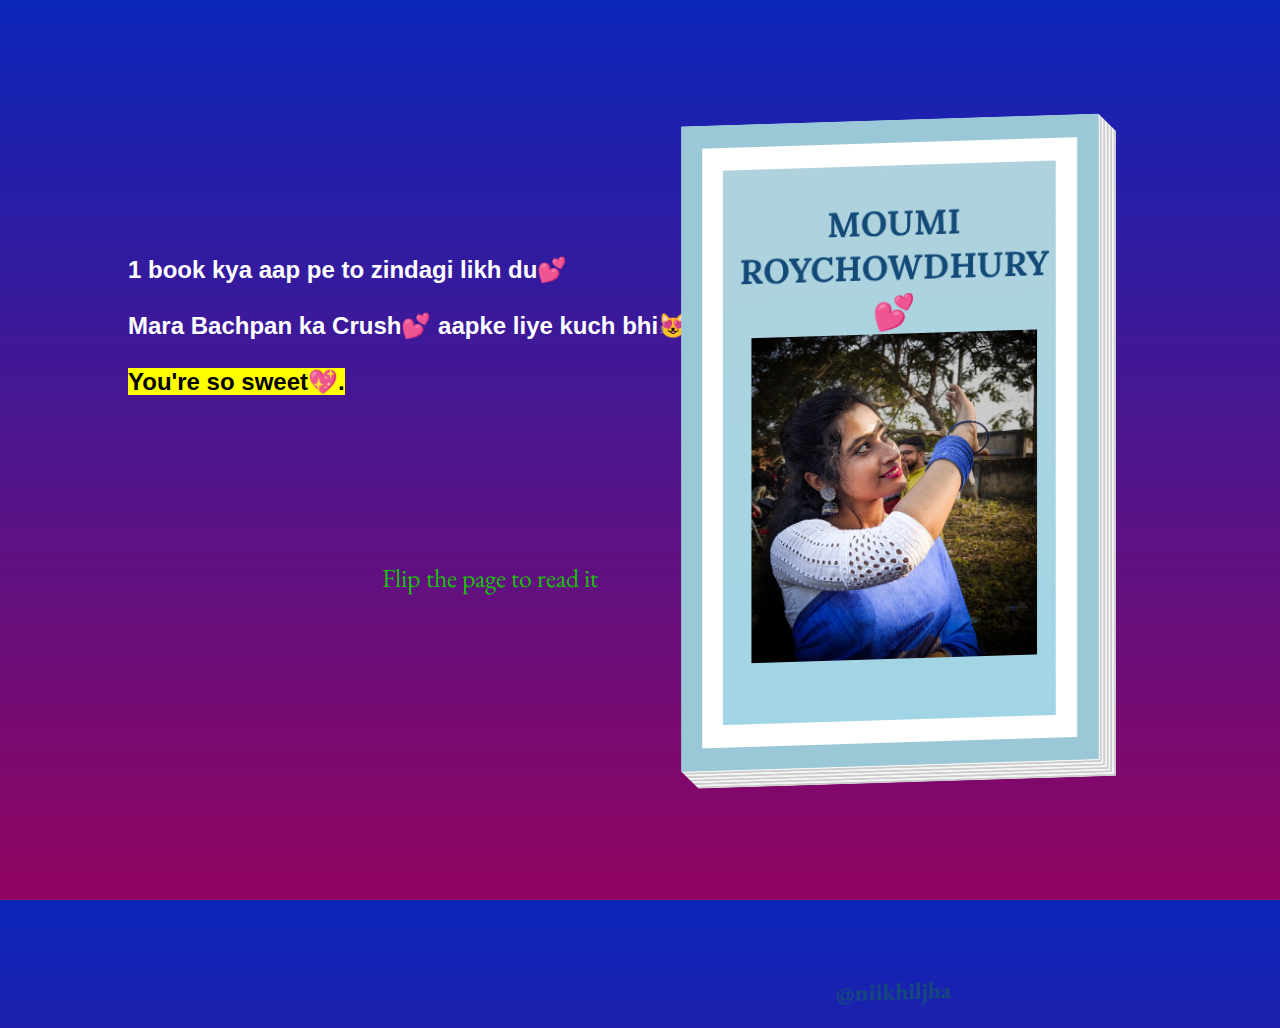
==== commit 0cf69349: "Update book.html" ====
--- a/book.html
+++ b/book.html
@@ -21,8 +21,8 @@
     <div class="instruction">Flip the page to read it</div>
     <div class="book">
       <div class="page cover-front" onclick="movePage(this, 1)">
-        <h1>Our Loving Moumi Roychowdhury💕</h1>
-        <img src="mimi.jpg" height="300" width="290" alt="">
+        <h1>Moumi Roychowdhury💕</h1>
+        <img src="mimi.jpg" height="330" width="290" alt="">
         <div class="hat"><i class="fab fa-pied-piper-hat"></i></div>
         <br>
         <br><br>
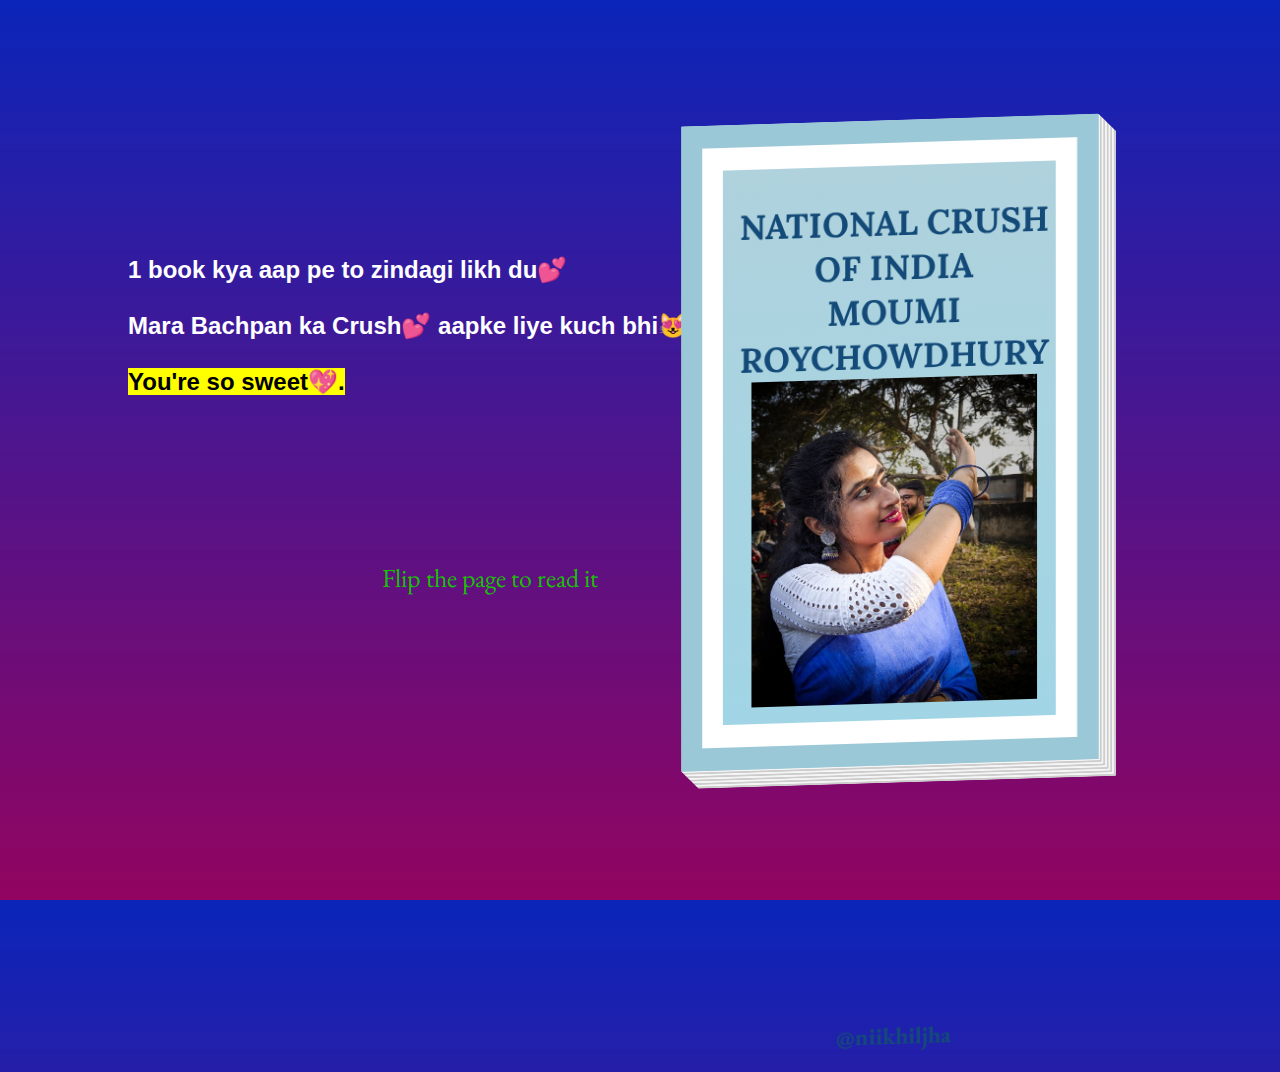
==== commit eedf4a4c: "Update book.html" ====
--- a/book.html
+++ b/book.html
@@ -21,7 +21,7 @@
     <div class="instruction">Flip the page to read it</div>
     <div class="book">
       <div class="page cover-front" onclick="movePage(this, 1)">
-        <h1>Moumi Roychowdhury💕</h1>
+        <h1>National Crush of India<br> Moumi Roychowdhury</h1>
         <img src="mimi.jpg" height="330" width="290" alt="">
         <div class="hat"><i class="fab fa-pied-piper-hat"></i></div>
         <br>
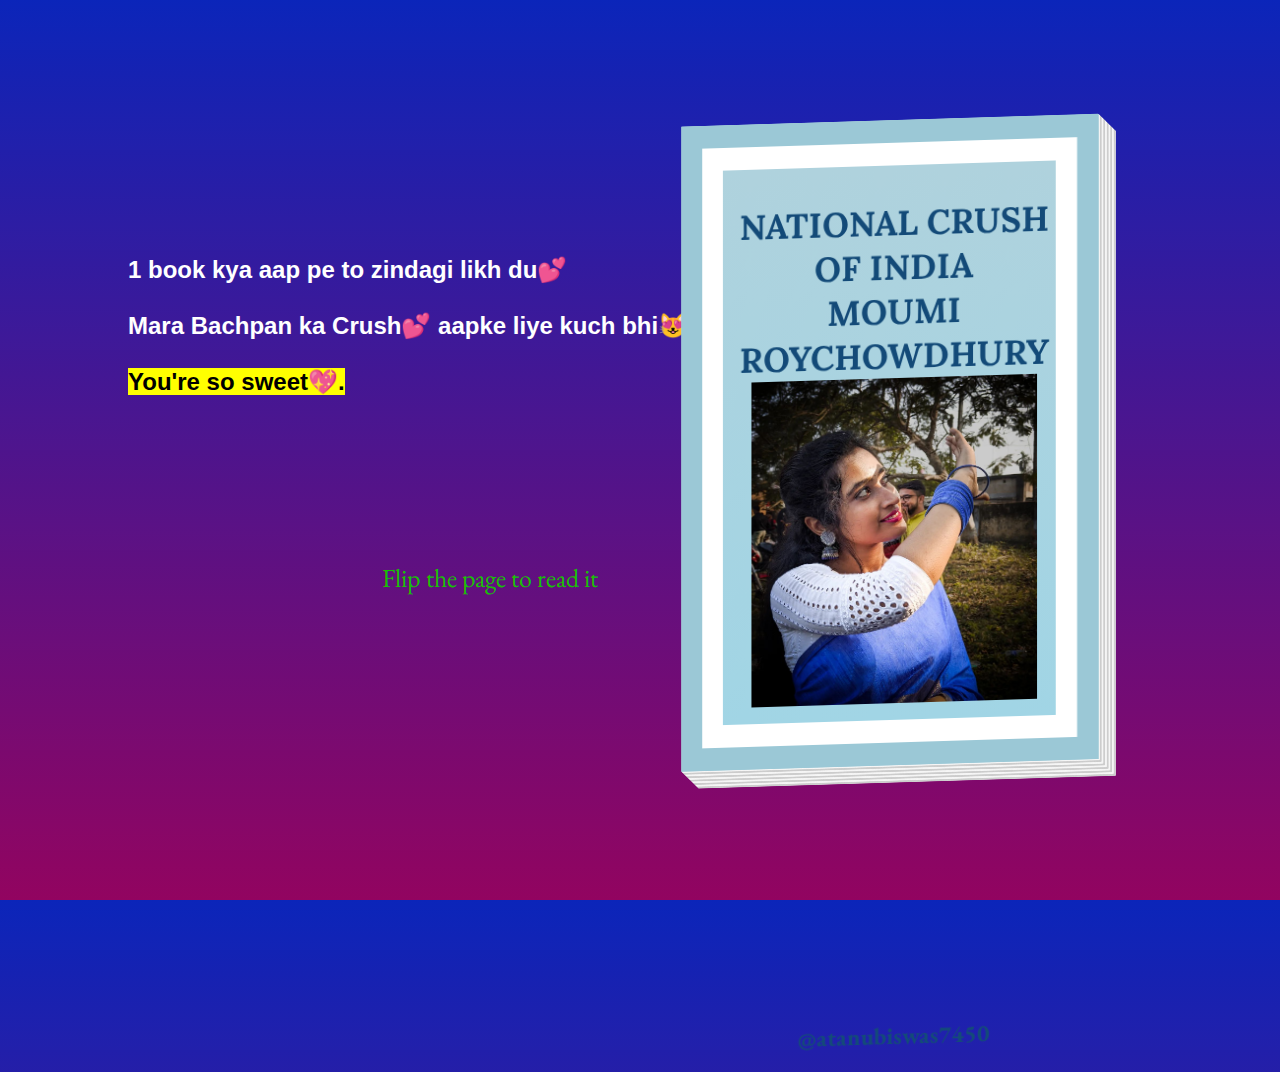
==== commit 71294c36: "Update book.html" ====
--- a/book.html
+++ b/book.html
@@ -28,7 +28,7 @@
         <br><br>
         <br>
         <br>
-        <h2>@niikhiljha</h2>
+        <h2>@atanubiswas7450</h2>
       </div>
       <div class="page cover-front" onclick="movePage(this, 2)"></div>
       <div class="page text-page" onclick="movePage(this, 3)">
